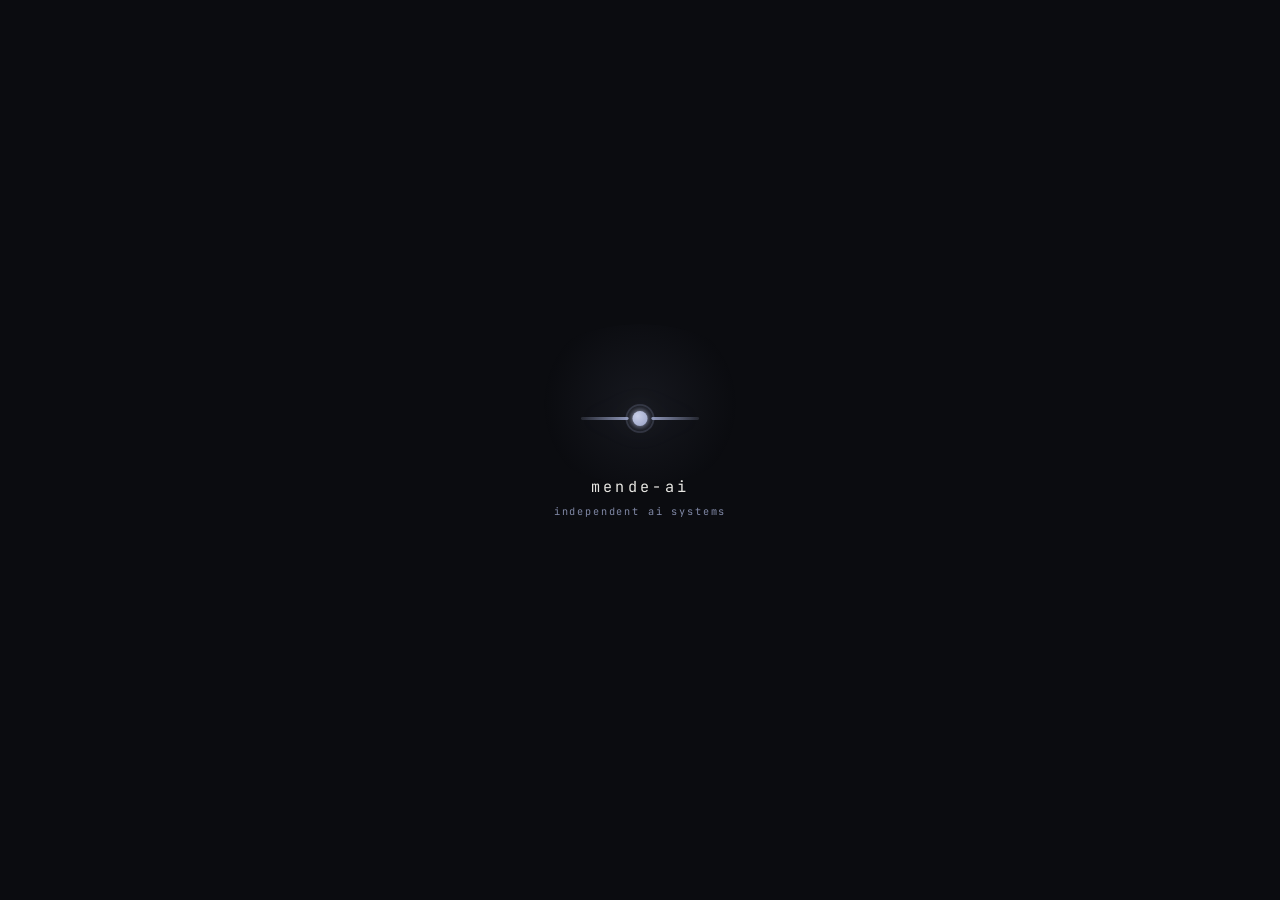
==== index.html @ 2d41967a "Refine intro logo and add slogan" ====
<!doctype html>
<html lang="de">
<head>
  <meta charset="utf-8">
  <meta name="viewport" content="width=device-width, initial-scale=1">
  <meta name="description" content="mende-ai berät Unternehmen in Zug und der Schweiz zu sinnvoller, verlässlicher künstlicher Intelligenz.">
  <meta name="theme-color" content="#0B0C10">
  <meta property="og:title" content="mende-ai — KI-Beratung in Zug">
  <meta property="og:description" content="Die beste KI ist die, die man nicht bemerkt.">
  <meta property="og:type" content="website">
  <meta property="og:url" content="https://mende-ai.ch/">
  <title>mende-ai — KI-Beratung in Zug</title>
  <link rel="icon" href="assets/logo.svg" type="image/svg+xml">
  <link rel="preconnect" href="https://fonts.googleapis.com">
  <link rel="preconnect" href="https://fonts.gstatic.com" crossorigin>
  <link href="https://fonts.googleapis.com/css2?family=Fraunces:ital,wght@0,300;1,300&family=Work+Sans:wght@300;400&family=JetBrains+Mono:wght@400;500&display=swap" rel="stylesheet">
  <link rel="stylesheet" href="css/styles.css">
  <link rel="stylesheet" href="css/home.css">
  <script src="js/splash-cursor.js" defer></script>
</head>
<body class="home">
  <main>
    <section class="intro-gate" aria-label="mende-ai">
      <div class="intro-identity">
        <img class="intro-signet" src="assets/logo.svg" alt="">
        <div class="intro-copy">
          <h1 class="intro-wordmark">mende-ai</h1>
          <p class="intro-slogan">independent ai systems</p>
        </div>
      </div>
    </section>
  </main>
</body>
</html>
---- css/styles.css ----
/* Zero Engineering AG — gemeinsames Stylesheet */

:root {
  --bg: #0B0C10;
  --surface: #111319;
  --line: #22252C;
  --fg: #E7E6E2;
  --muted: #6E7180;
  --accent: #9AA3C7;

  --font-display: "Fraunces", serif;
  --font-body: "Work Sans", sans-serif;
  --font-mono: "JetBrains Mono", monospace;

  --content-width: 46rem;
  --gutter: 1.5rem;
}

*,
*::before,
*::after {
  box-sizing: border-box;
}

html {
  background: var(--bg);
  color-scheme: dark;
}

body {
  margin: 0;
  background: var(--bg);
  color: var(--fg);
  font-family: var(--font-body);
  font-weight: 300;
  line-height: 1.75;
  -webkit-font-smoothing: antialiased;
}

img,
svg {
  max-width: 100%;
  display: block;
}

a {
  color: var(--fg);
  text-decoration: none;
}

a:hover {
  color: var(--accent);
}

ul {
  list-style: none;
  margin: 0;
  padding: 0;
}

h1,
h2,
h3 {
  font-family: var(--font-display);
  font-weight: 300;
  font-style: italic;
  line-height: 1.25;
  margin: 0 0 1rem;
  color: var(--fg);
}

h1 {
  font-size: clamp(2rem, 5vw, 3.25rem);
}

h2 {
  font-size: clamp(1.5rem, 3vw, 2.1rem);
}

h3 {
  font-size: 1.25rem;
  font-style: normal;
}

p {
  margin: 0 0 1.25rem;
  color: var(--fg);
}

p.lead {
  font-size: 1.15rem;
  color: var(--muted);
  max-width: 38rem;
}

.eyebrow {
  display: block;
  font-family: var(--font-mono);
  font-size: 0.72rem;
  letter-spacing: 0.18em;
  text-transform: uppercase;
  color: var(--muted);
  margin-bottom: 1rem;
}

/* Layout */

.wrap {
  max-width: var(--content-width);
  margin: 0 auto;
  padding: 0 var(--gutter);
}

main {
  display: block;
}

section {
  padding: 5rem 0;
  border-bottom: 1px solid var(--line);
}

section:last-of-type {
  border-bottom: none;
}

/* Header */

.site-header {
  border-bottom: 1px solid var(--line);
}

.site-header .wrap {
  max-width: 64rem;
  display: flex;
  align-items: center;
  justify-content: space-between;
  gap: 1.5rem;
  padding-top: 1.5rem;
  padding-bottom: 1.5rem;
  flex-wrap: wrap;
}

.wordmark {
  display: flex;
  align-items: center;
  gap: 0.75rem;
  font-family: var(--font-mono);
  font-size: 0.85rem;
  letter-spacing: 0.06em;
  color: var(--fg);
}

.wordmark:hover {
  color: var(--fg);
}

.signet {
  width: 28px;
  height: auto;
  flex-shrink: 0;
}

.signet-small {
  width: 22px;
}

nav.site-nav ul {
  display: flex;
  gap: 1.75rem;
  flex-wrap: wrap;
}

nav.site-nav a {
  font-family: var(--font-mono);
  font-size: 0.78rem;
  letter-spacing: 0.06em;
  color: var(--muted);
  text-transform: uppercase;
}

nav.site-nav a:hover,
nav.site-nav a[aria-current="page"] {
  color: var(--accent);
}

/* Hero */

.hero {
  padding: 6rem 0 5rem;
}

.hero .wrap {
  max-width: 64rem;
}

.hero h1 {
  max-width: 34rem;
}

/* Index links list */

.section-links ul,
.services-list ul,
.form-note {
  border-top: 1px solid var(--line);
}

.section-links li,
.services-list li {
  border-bottom: 1px solid var(--line);
  padding: 2rem 0;
}

.section-links a {
  display: flex;
  align-items: baseline;
  justify-content: space-between;
  gap: 1rem;
}

.section-links a .link-title {
  font-family: var(--font-display);
  font-style: italic;
  font-size: 1.4rem;
  color: var(--fg);
}

.section-links a .link-arrow {
  font-family: var(--font-mono);
  color: var(--muted);
  font-size: 0.85rem;
  white-space: nowrap;
}

.section-links a:hover .link-title,
.section-links a:hover .link-arrow {
  color: var(--accent);
}

.section-links p {
  color: var(--muted);
  margin-top: 0.5rem;
  max-width: 32rem;
}

/* Services list (Leistungen) */

.services-list h3 {
  margin-bottom: 0.75rem;
}

.services-list .service-index {
  font-family: var(--font-mono);
  font-size: 0.75rem;
  color: var(--muted);
  letter-spacing: 0.1em;
  display: block;
  margin-bottom: 0.75rem;
}

.services-list p {
  color: var(--muted);
  max-width: 36rem;
}

/* Buttons */

.btn {
  display: inline-block;
  font-family: var(--font-mono);
  font-size: 0.78rem;
  letter-spacing: 0.08em;
  text-transform: uppercase;
  color: var(--fg);
  background: transparent;
  border: 1px solid var(--accent);
  padding: 0.85rem 1.6rem;
  cursor: pointer;
  transition: color 0.2s ease, border-color 0.2s ease;
}

.btn:hover {
  color: var(--accent);
  border-color: var(--fg);
}

/* Forms */

.contact-form {
  border-top: 1px solid var(--line);
  padding-top: 2.5rem;
}

.field {
  margin-bottom: 1.75rem;
}

.field label {
  display: block;
  font-family: var(--font-mono);
  font-size: 0.72rem;
  letter-spacing: 0.1em;
  text-transform: uppercase;
  color: var(--muted);
  margin-bottom: 0.6rem;
}

.field input,
.field textarea {
  width: 100%;
  background: var(--surface);
  border: 1px solid var(--line);
  color: var(--fg);
  font-family: var(--font-body);
  font-weight: 300;
  font-size: 1rem;
  padding: 0.85rem 1rem;
  line-height: 1.6;
}

.field input:focus,
.field textarea:focus {
  outline: none;
  border-color: var(--accent);
}

.field textarea {
  resize: vertical;
  min-height: 9rem;
}

.contact-direct {
  color: var(--muted);
}

.contact-direct a {
  color: var(--accent);
  font-family: var(--font-mono);
  font-size: 0.95rem;
}

/* Philosophy / narrative text (Über uns) */

.prose p {
  max-width: 40rem;
}

.prose .pull {
  font-family: var(--font-display);
  font-style: italic;
  font-size: 1.4rem;
  color: var(--fg);
  max-width: 34rem;
  margin: 2.5rem 0;
  line-height: 1.5;
}

/* Footer */

.site-footer {
  border-top: 1px solid var(--line);
  padding: 3rem 0;
}

.site-footer .wrap {
  max-width: 64rem;
  display: flex;
  align-items: center;
  justify-content: space-between;
  gap: 1.5rem;
  flex-wrap: wrap;
}

.footer-mark {
  display: flex;
  align-items: center;
  gap: 0.75rem;
  color: var(--muted);
  font-family: var(--font-mono);
  font-size: 0.75rem;
  letter-spacing: 0.06em;
}

.footer-meta {
  font-family: var(--font-mono);
  font-size: 0.75rem;
  color: var(--muted);
  letter-spacing: 0.04em;
  display: flex;
  gap: 1.5rem;
  flex-wrap: wrap;
}

.footer-meta a {
  color: var(--muted);
}

.footer-meta a:hover {
  color: var(--accent);
}

/* Fade-in on scroll */

.fade-in {
  opacity: 0;
  transform: translateY(12px);
  transition: opacity 0.7s ease, transform 0.7s ease;
}

.fade-in.is-visible {
  opacity: 1;
  transform: translateY(0);
}

@media (prefers-reduced-motion: reduce) {
  .fade-in {
    opacity: 1;
    transform: none;
    transition: none;
  }
}

/* Responsive */

@media (max-width: 640px) {
  section {
    padding: 3.5rem 0;
  }

  .hero {
    padding: 4rem 0 3rem;
  }

  .site-header .wrap {
    flex-direction: column;
    align-items: flex-start;
    gap: 1rem;
  }

  nav.site-nav ul {
    gap: 1.25rem;
  }

  .section-links a {
    flex-direction: column;
    align-items: flex-start;
    gap: 0.35rem;
  }

  .site-footer .wrap {
    flex-direction: column;
    align-items: flex-start;
  }
}
---- css/home.css ----
.home {
  overflow: hidden;
}

.intro-gate {
  min-height: 100vh;
  min-height: 100svh;
  display: grid;
  place-items: center;
  padding: 0;
  border: 0;
  background: var(--bg);
}

.intro-identity {
  position: relative;
  z-index: 4;
  display: flex;
  flex-direction: column;
  align-items: center;
  gap: 1.35rem;
  color: var(--fg);
  opacity: 0;
  transform: translateY(6px);
  animation: intro-reveal 1.4s ease 0.2s forwards;
}

.intro-identity::before {
  content: "";
  position: absolute;
  z-index: -1;
  top: -3.5rem;
  left: 50%;
  width: 15rem;
  height: 10rem;
  transform: translateX(-50%);
  border-radius: 50%;
  background: radial-gradient(circle, rgb(154 163 199 / 8%) 0%, transparent 68%);
  pointer-events: none;
}

.intro-identity:hover {
  color: var(--fg);
}

.intro-signet {
  width: clamp(5.5rem, 10vw, 8rem);
  height: auto;
  filter: drop-shadow(0 0 0.8rem rgb(154 163 199 / 12%));
}

.intro-copy {
  display: grid;
  justify-items: center;
  gap: 0.7rem;
}

.intro-wordmark {
  font-family: var(--font-mono);
  font-size: clamp(0.8rem, 1.5vw, 0.95rem);
  font-style: normal;
  font-weight: 400;
  line-height: 1;
  letter-spacing: 0.22em;
  text-transform: lowercase;
  margin: 0;
}

.intro-slogan {
  margin: 0;
  color: rgb(154 163 199 / 82%);
  font-family: var(--font-mono);
  font-size: clamp(0.62rem, 0.8vw, 0.68rem);
  font-weight: 400;
  line-height: 1.4;
  letter-spacing: 0.18em;
  text-transform: lowercase;
}

.splash-cursor {
  position: fixed;
  inset: 0;
  z-index: 3;
  width: 100%;
  height: 100%;
  pointer-events: none;
}

.splash-cursor canvas {
  display: block;
  width: 100%;
  height: 100%;
}

@keyframes intro-reveal {
  to {
    opacity: 1;
    transform: translateY(0);
  }
}

@media (prefers-reduced-motion: reduce) {
  .intro-identity {
    opacity: 1;
    transform: none;
    animation: none;
  }
}
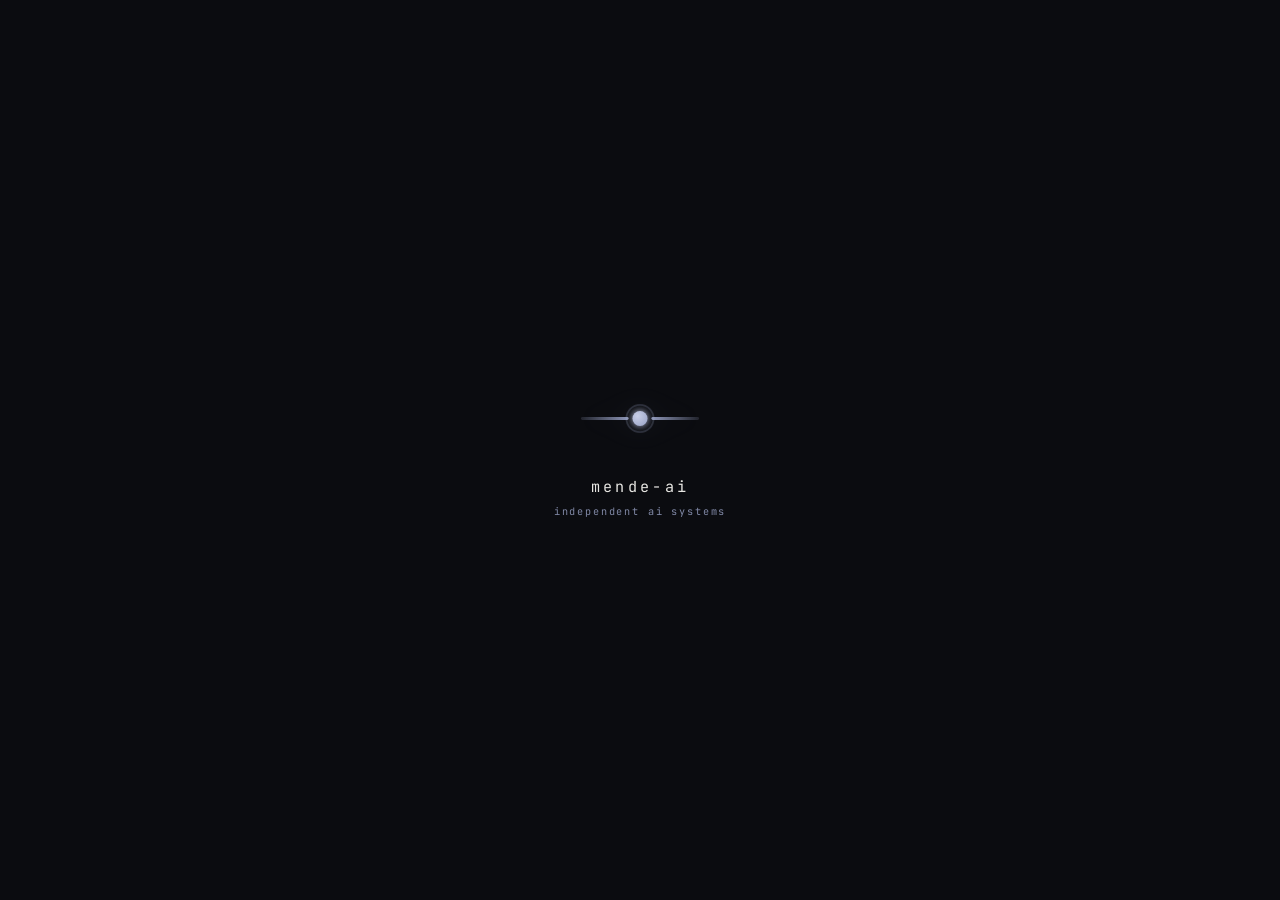
==== commit f246c687: "Add intro navigation and refine cursor effect" ====
--- a/index.html
+++ b/index.html
@@ -17,16 +17,24 @@
   <link rel="stylesheet" href="css/styles.css">
   <link rel="stylesheet" href="css/home.css">
   <script src="js/splash-cursor.js" defer></script>
+  <script src="js/intro-navigation.js" defer></script>
 </head>
 <body class="home">
   <main>
     <section class="intro-gate" aria-label="mende-ai">
       <div class="intro-identity">
-        <img class="intro-signet" src="assets/logo.svg" alt="">
+        <img class="intro-signet intro-trigger" src="assets/logo.svg" alt="" role="button" tabindex="0" aria-label="Navigation anzeigen" aria-expanded="false" aria-controls="intro-navigation" draggable="false">
         <div class="intro-copy">
           <h1 class="intro-wordmark">mende-ai</h1>
           <p class="intro-slogan">independent ai systems</p>
         </div>
+        <nav class="intro-navigation" id="intro-navigation" aria-label="Hauptnavigation">
+          <ul>
+            <li style="--item-index: 0"><span>systems</span></li>
+            <li style="--item-index: 1"><span>approach</span></li>
+            <li style="--item-index: 2"><span>contact</span></li>
+          </ul>
+        </nav>
       </div>
     </section>
   </main>
--- a/css/home.css
+++ b/css/home.css
@@ -25,22 +25,16 @@
   animation: intro-reveal 1.4s ease 0.2s forwards;
 }
 
-.intro-identity::before {
-  content: "";
-  position: absolute;
-  z-index: -1;
-  top: -3.5rem;
-  left: 50%;
-  width: 15rem;
-  height: 10rem;
-  transform: translateX(-50%);
-  border-radius: 50%;
-  background: radial-gradient(circle, rgb(154 163 199 / 8%) 0%, transparent 68%);
-  pointer-events: none;
+.intro-identity:hover {
+  color: var(--fg);
 }
 
-.intro-identity:hover {
-  color: var(--fg);
+.intro-trigger {
+  cursor: pointer;
+}
+
+.intro-trigger:focus-visible {
+  outline: none;
 }
 
 .intro-signet {
@@ -77,6 +71,73 @@
   text-transform: lowercase;
 }
 
+.intro-navigation {
+  position: absolute;
+  top: calc(100% + 2.75rem);
+  left: 50%;
+  width: max-content;
+  color: var(--accent);
+  opacity: 0;
+  visibility: hidden;
+  transform: translate(-50%, -0.65rem);
+  pointer-events: none;
+  transition:
+    opacity 700ms ease,
+    transform 700ms ease,
+    visibility 0s linear 700ms;
+}
+
+.intro-navigation ul {
+  display: flex;
+  align-items: center;
+  gap: clamp(1.4rem, 4vw, 3.25rem);
+  padding: 0;
+  margin: 0;
+  list-style: none;
+}
+
+.intro-navigation li {
+  display: flex;
+  align-items: center;
+  gap: clamp(1.4rem, 4vw, 3.25rem);
+  opacity: 0;
+  transform: translateY(0.45rem);
+  transition:
+    opacity 500ms ease calc(120ms + var(--item-index) * 90ms),
+    transform 500ms ease calc(120ms + var(--item-index) * 90ms);
+}
+
+.intro-navigation li:not(:last-child)::after {
+  content: "";
+  width: 2px;
+  height: 2px;
+  border-radius: 50%;
+  background: currentColor;
+  opacity: 0.45;
+}
+
+.intro-navigation span {
+  font-family: var(--font-mono);
+  font-size: clamp(0.62rem, 0.85vw, 0.7rem);
+  font-weight: 400;
+  line-height: 1;
+  letter-spacing: 0.18em;
+  text-transform: lowercase;
+}
+
+.intro-identity.is-open .intro-navigation {
+  opacity: 0.82;
+  visibility: visible;
+  transform: translate(-50%, 0);
+  pointer-events: auto;
+  transition-delay: 0s;
+}
+
+.intro-identity.is-open .intro-navigation li {
+  opacity: 1;
+  transform: translateY(0);
+}
+
 .splash-cursor {
   position: fixed;
   inset: 0;
@@ -105,4 +166,9 @@
     transform: none;
     animation: none;
   }
+
+  .intro-navigation,
+  .intro-navigation li {
+    transition: none;
+  }
 }
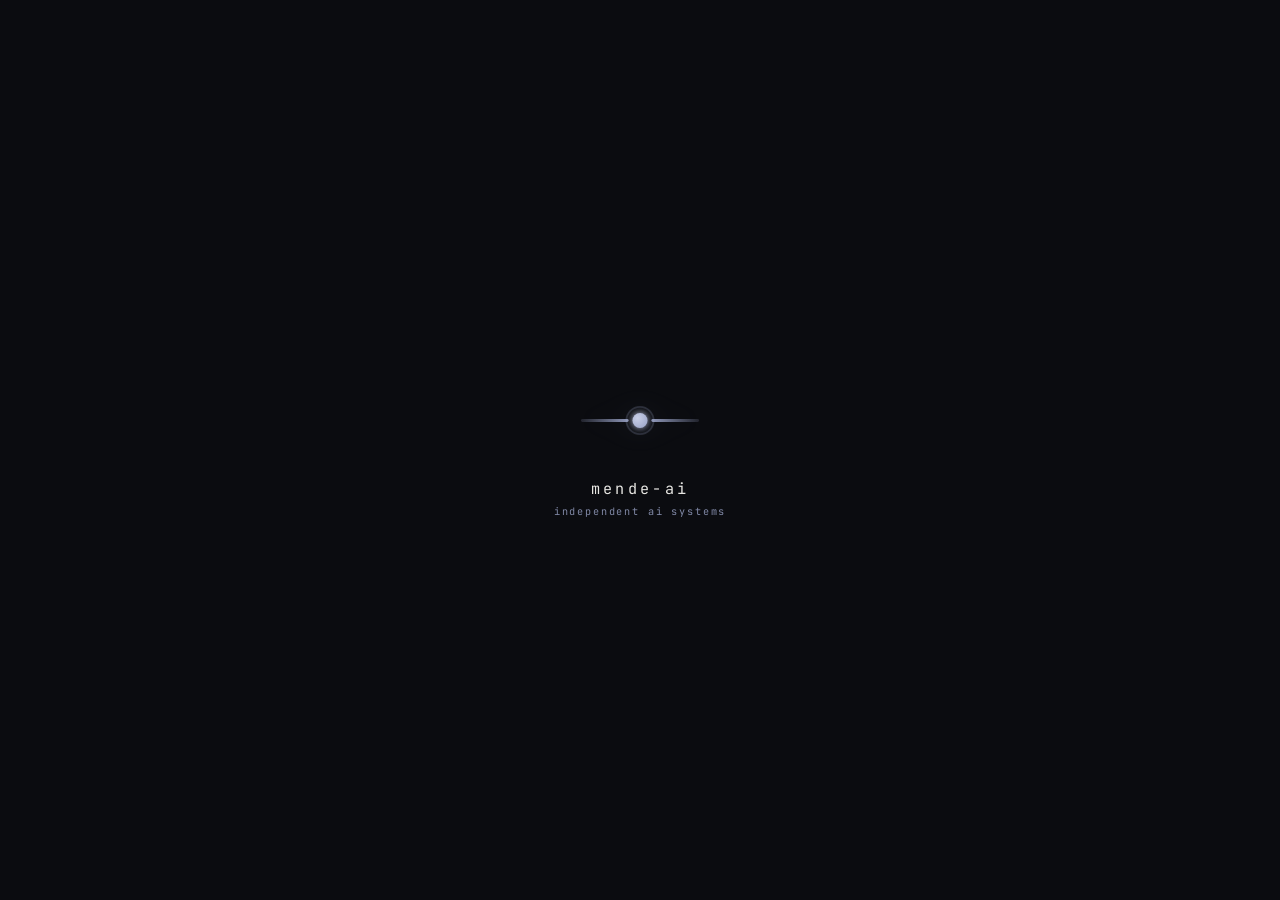
==== commit 99e546df: "Align intro line spacing" ====
--- a/index.html
+++ b/index.html
@@ -3,36 +3,39 @@
 <head>
   <meta charset="utf-8">
   <meta name="viewport" content="width=device-width, initial-scale=1">
-  <meta name="description" content="mende-ai berät Unternehmen in Zug und der Schweiz zu sinnvoller, verlässlicher künstlicher Intelligenz.">
   <meta name="theme-color" content="#0B0C10">
-  <meta property="og:title" content="mende-ai — KI-Beratung in Zug">
-  <meta property="og:description" content="Die beste KI ist die, die man nicht bemerkt.">
+  <meta property="og:title" content="mende-ai">
   <meta property="og:type" content="website">
   <meta property="og:url" content="https://mende-ai.ch/">
-  <title>mende-ai — KI-Beratung in Zug</title>
+  <title>mende-ai</title>
   <link rel="icon" href="assets/logo.svg" type="image/svg+xml">
   <link rel="preconnect" href="https://fonts.googleapis.com">
   <link rel="preconnect" href="https://fonts.gstatic.com" crossorigin>
   <link href="https://fonts.googleapis.com/css2?family=Fraunces:ital,wght@0,300;1,300&family=Work+Sans:wght@300;400&family=JetBrains+Mono:wght@400;500&display=swap" rel="stylesheet">
   <link rel="stylesheet" href="css/styles.css">
-  <link rel="stylesheet" href="css/home.css">
-  <script src="js/splash-cursor.js" defer></script>
-  <script src="js/intro-navigation.js" defer></script>
+  <link rel="stylesheet" href="css/home.css?v=20260817-3">
+  <script src="js/splash-cursor.js?v=20260816-1" defer></script>
+  <script src="js/intro-navigation.js?v=20260817-1" defer></script>
 </head>
 <body class="home">
   <main>
     <section class="intro-gate" aria-label="mende-ai">
       <div class="intro-identity">
-        <img class="intro-signet intro-trigger" src="assets/logo.svg" alt="" role="button" tabindex="0" aria-label="Navigation anzeigen" aria-expanded="false" aria-controls="intro-navigation" draggable="false">
+        <img class="intro-signet intro-trigger" src="assets/logo.svg" alt="" role="button" tabindex="0" aria-label="Kontakt anzeigen" aria-expanded="false" aria-controls="intro-navigation" draggable="false">
         <div class="intro-copy">
           <h1 class="intro-wordmark">mende-ai</h1>
           <p class="intro-slogan">independent ai systems</p>
         </div>
-        <nav class="intro-navigation" id="intro-navigation" aria-label="Hauptnavigation">
+        <nav class="intro-navigation" id="intro-navigation" aria-label="Kontakt">
           <ul>
-            <li style="--item-index: 0"><span>systems</span></li>
-            <li style="--item-index: 1"><span>approach</span></li>
-            <li style="--item-index: 2"><span>contact</span></li>
+            <!-- Remove `hidden` to make these reserved entries visible again. -->
+            <li hidden style="--item-index: 0"><span>systems</span></li>
+            <li hidden style="--item-index: 1"><span>approach</span></li>
+            <li class="intro-contact" style="--item-index: 2">
+              <a class="intro-contact-link" href="mailto:mende@mende-ai.ch">
+                <span class="intro-contact-email">mende@mende-ai.ch</span>
+              </a>
+            </li>
           </ul>
         </nav>
       </div>
--- a/css/home.css
+++ b/css/home.css
@@ -13,6 +13,8 @@
 }
 
 .intro-identity {
+  --intro-line-gap: 0.7rem;
+
   position: relative;
   z-index: 4;
   display: flex;
@@ -46,7 +48,7 @@
 .intro-copy {
   display: grid;
   justify-items: center;
-  gap: 0.7rem;
+  gap: var(--intro-line-gap);
 }
 
 .intro-wordmark {
@@ -66,14 +68,14 @@
   font-family: var(--font-mono);
   font-size: clamp(0.62rem, 0.8vw, 0.68rem);
   font-weight: 400;
-  line-height: 1.4;
+  line-height: 1;
   letter-spacing: 0.18em;
   text-transform: lowercase;
 }
 
 .intro-navigation {
   position: absolute;
-  top: calc(100% + 2.75rem);
+  top: calc(100% + var(--intro-line-gap));
   left: 50%;
   width: max-content;
   color: var(--accent);
@@ -107,6 +109,10 @@
     transform 500ms ease calc(120ms + var(--item-index) * 90ms);
 }
 
+.intro-navigation li[hidden] {
+  display: none;
+}
+
 .intro-navigation li:not(:last-child)::after {
   content: "";
   width: 2px;
@@ -123,6 +129,23 @@
   line-height: 1;
   letter-spacing: 0.18em;
   text-transform: lowercase;
+}
+
+.intro-contact-link {
+  display: inline-flex;
+  align-items: center;
+  color: var(--accent);
+}
+
+.intro-contact-email {
+  color: rgb(231 230 226 / 72%);
+  letter-spacing: 0.1em;
+  transition: color 200ms ease;
+}
+
+.intro-contact-link:hover .intro-contact-email,
+.intro-contact-link:focus-visible .intro-contact-email {
+  color: var(--accent);
 }
 
 .intro-identity.is-open .intro-navigation {
